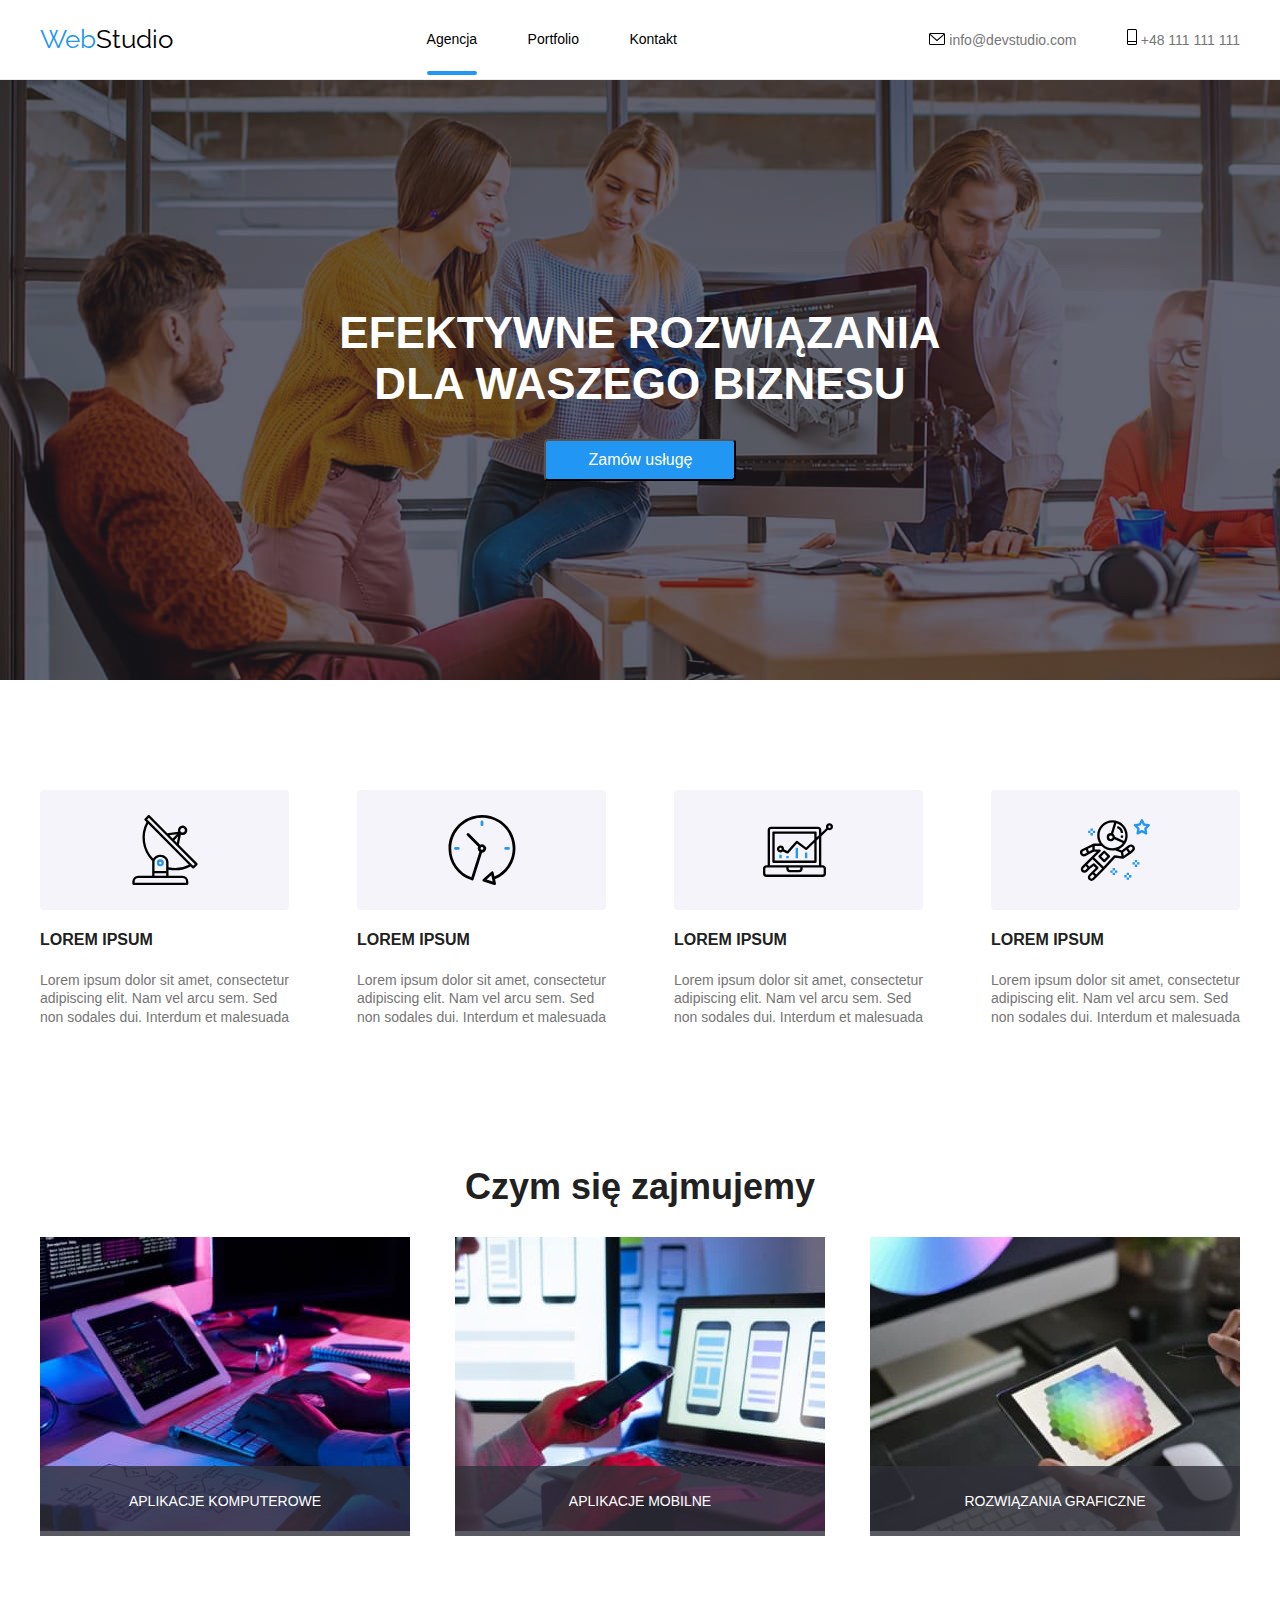
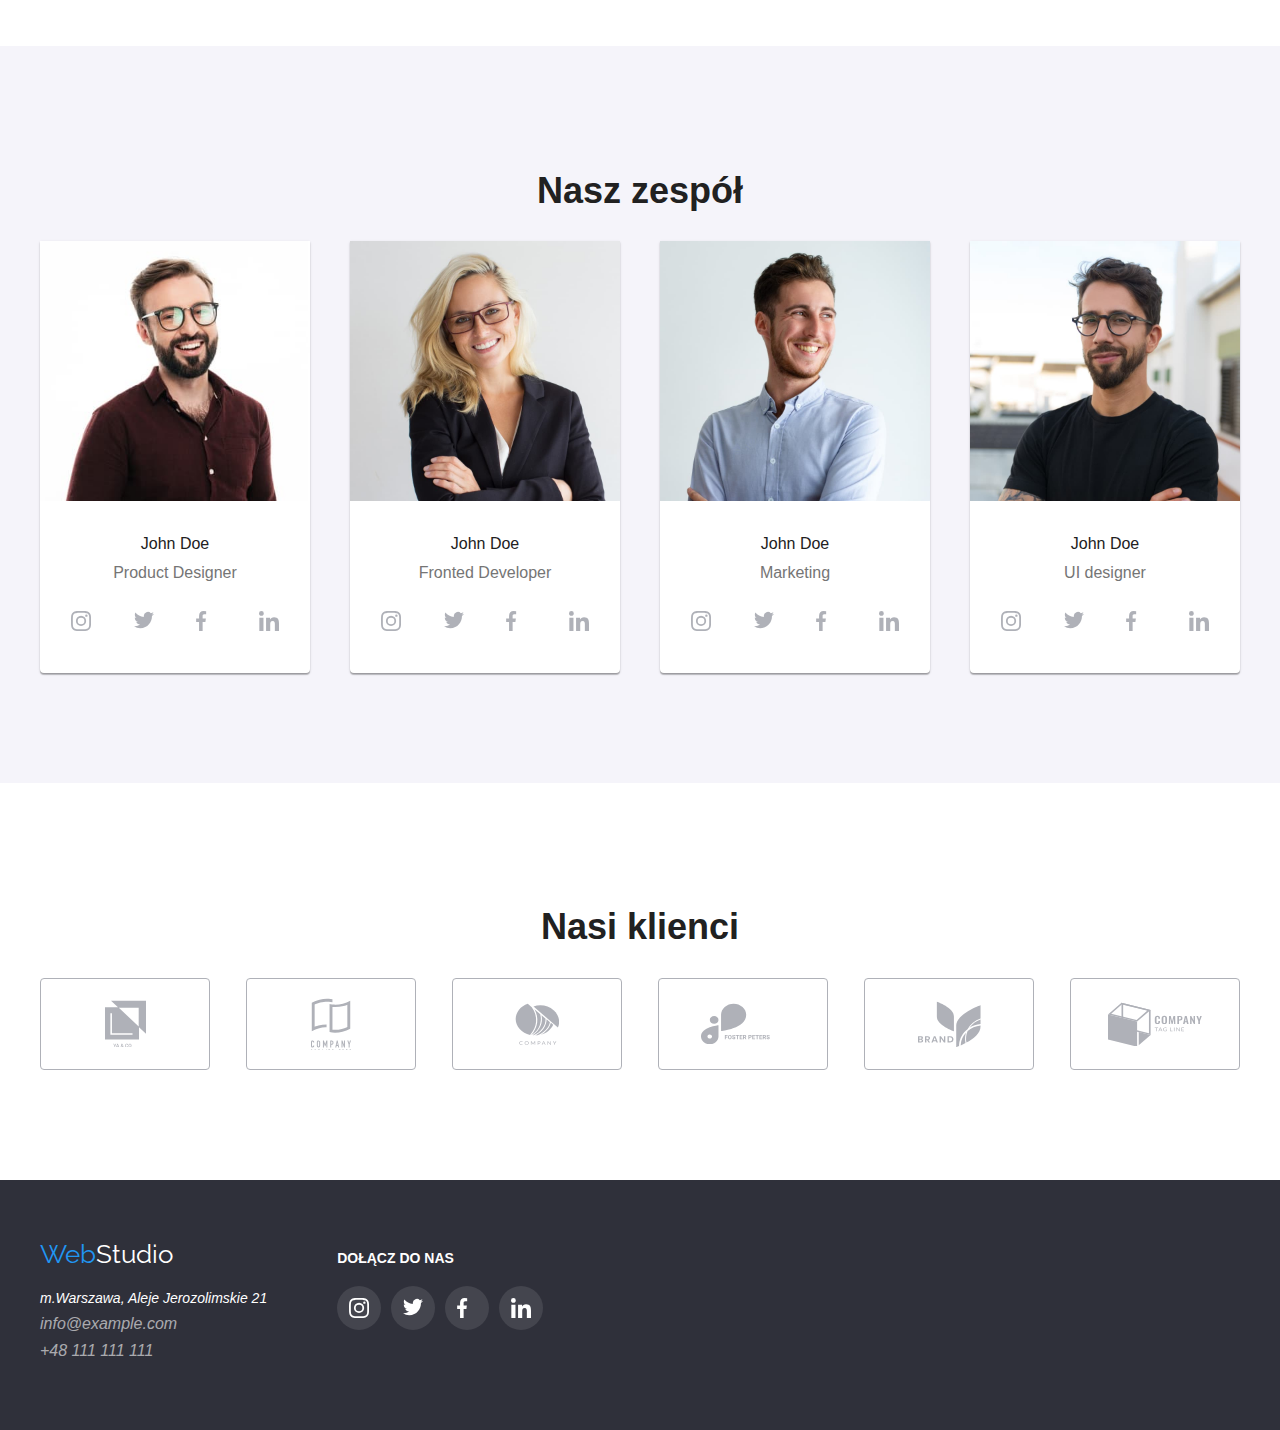
==== index.html @ 27cfef9f "kopiowanie pracy domowej 5" ====
<!doctype html>
<html lang="pl">

<head>
  <meta charset="UTF-8">
  <meta content="IE=edge" http-equiv="X-UA-Compatible">
  <meta name="viewport" content="width=device-width, initial-scale=1.0">
  <link href="https://fonts.googleapis.com/css2?family=Raleway:wght@700&family=Roboto:wght@400;500;700;900&display=swap"
        rel="stylesheet">
  <link href="https://cdnjs.cloudflare.com/ajax/libs/modern-normalize/1.0.0/modern-normalize.min.css"
        rel="stylesheet" />
  <link href="css/styles.css" rel="stylesheet">
  <title>Homework 1</title>
</head>

<body>
<header class="header">
  <div class="container header-container">
    <a class="logo-link" href="index.html"><span class="logo-start">Web</span>Studio</a>
    <nav>
      <ul>
        <li class="header-link"><a class="link here" href="index.html">Agencja</a></li>
        <li class="header-link"><a class="link" href="portfolio.html">Portfolio</a></li>
        <li class="header-link"><a class="link header-link" href="">Kontakt</a></li>
      </ul>
    </nav>
    <div>
      <a class="link header-link address mail" href="mailto:info@devstudio.com">
        <svg height="12" width="16">
          <use href="images/icons.svg#mail"></use>
        </svg>
        info@devstudio.com</a>
      <a class="link header-link address phone" href="tel:+48111111111">
        <svg height="16" width="10">
          <use href="images/icons.svg#telefon"></use>
        </svg>
        +48 111 111 111</a>
    </div>
  </div>
</header>
<main>
  <section class="flexbox-header background-header background">
    <div class="container flexbox-header">
      <h1 class="title">EFEKTYWNE ROZWIĄZANIA <br>
        DLA WASZEGO BIZNESU</h1>
      <button class="order-button" data-modal-open type="button">Zamów usługę</button>
    </div>
  </section>
  <section>
    <div class="container section-padding-top">
      <ul class="flexbox-spaces">
        <li class="inline-block lorem-ipsum-element">
          <div class="lorem-ipsum-image-box">
            <svg class="lorem-ipsum-image">
              <use href="images/icons.svg#antena">
              </use>
            </svg>
          </div>
          <h4>LOREM IPSUM</h4>
          <span class="pre">Lorem ipsum dolor sit amet, consectetur
adipiscing elit. Nam vel arcu sem. Sed
non sodales dui. Interdum et malesuada</span>
        </li>
        <li class="inline-block lorem-ipsum-element">
          <div class="lorem-ipsum-image-box">
            <svg class="lorem-ipsum-image">
              <use
                href="images/icons.svg#zegar">
              </use>
            </svg>
          </div>
          <h4>LOREM IPSUM</h4>
          <span class="pre">Lorem ipsum dolor sit amet, consectetur
adipiscing elit. Nam vel arcu sem. Sed
non sodales dui. Interdum et malesuada</span>
        </li>
        <li class="inline-block lorem-ipsum-element">
          <div class="lorem-ipsum-image-box">
            <svg class="lorem-ipsum-image">
              <use
                href="images/icons.svg#komputer">
              </use>
            </svg>
          </div>
          <h4>LOREM IPSUM</h4>
          <span class="pre">Lorem ipsum dolor sit amet, consectetur
adipiscing elit. Nam vel arcu sem. Sed
non sodales dui. Interdum et malesuada</span>
        </li>
        <li class="inline-block lorem-ipsum-element">
          <div class="lorem-ipsum-image-box">
            <svg class="lorem-ipsum-image">
              <use
                href="images/icons.svg#astronauta">
              </use>
            </svg>
          </div>
          <h4>LOREM IPSUM</h4>
          <span class="pre">Lorem ipsum dolor sit amet, consectetur
adipiscing elit. Nam vel arcu sem. Sed
non sodales dui. Interdum et malesuada</span>
        </li>
      </ul>
    </div>
  </section>

  <section>
    <div class="container section-padding-top section-padding-bottom">
      <h2>Czym się zajmujemy</h2>
      <ul class="flexbox-spaces">
        <li class="job-element">
          <img alt="Laptop na fioletowym tle" height="294" src="images/laptop.jpg"
               width="370" />
          <span class="job-text">APLIKACJE KOMPUTEROWE</span>
        </li>
        <li class="job-element">
          <img alt="Telefon z tabletem" height="294" src="images/telefon.jpg"
               width="370" />
          <span class="job-text">APLIKACJE MOBILNE</span>
        </li>
        <li class="job-element">
          <img alt="Barwy z tabletem" height="294" src="images/tablet.jpg" width="370" />
          <span class="job-text">ROZWIĄZANIA GRAFICZNE</span>
        </li>
      </ul>
    </div>
  </section>

  <section class="our-team-container">
    <div class="container section-padding-bottom section-padding-top">
      <h2>Nasz zespół</h2>
      <ul class="flexbox-spaces">
        <li class="our-team-element">
          <img class="our-team-image" alt="Product Designer" height="260" src="images/John Doe.jpg"
               width="270" />
          <div class="picture-title">John Doe</div>
          <div class="picture-work">Product Designer</div>
          <div class="social-container">
            <div class="social-icon">
              <svg class="social">
                <use href="images/icons.svg#instagram">
                </use>
              </svg>
            </div>
            <div class="social-icon">
              <svg class="social">
                <use href="images/icons.svg#twitter">
                </use>
              </svg>
            </div>
            <div class="social-icon">
              <svg class="social">
                <use href="images/icons.svg#facebook">
                </use>
              </svg>
            </div>
            <div class="social-icon">
              <svg class="social">
                <use href="images/icons.svg#linkedin">
                </use>
              </svg>
            </div>
          </div>
        </li>
        <li class="our-team-element">
          <img class="our-team-image" alt="Frontend Developer" height="260" src="images/frontend.jpg"
               width="270" />
          <div class="picture-title">John Doe</div>
          <div class="picture-work">Fronted Developer</div>
          <div class="social-container">
            <div class="social-icon">
              <svg class="social">
                <use href="images/icons.svg#instagram">
                </use>
              </svg>
            </div>
            <div class="social-icon">
              <svg class="social">
                <use href="images/icons.svg#twitter">
                </use>
              </svg>
            </div>
            <div class="social-icon">
              <svg class="social">
                <use href="images/icons.svg#facebook">
                </use>
              </svg>
            </div>
            <div class="social-icon">
              <svg class="social">
                <use href="images/icons.svg#linkedin">
                </use>
              </svg>
            </div>
          </div>
        </li>
        <li class="our-team-element">
          <img class="our-team-image" alt="Marketing" height="260" src="images/marketing.jpg" width="270" />
          <div class="picture-title">John Doe</div>
          <div class="picture-work">Marketing</div>
          <div class="social-container">
            <div class="social-icon">
              <svg class="social">
                <use href="images/icons.svg#instagram">
                </use>
              </svg>
            </div>
            <div class="social-icon">
              <svg class="social">
                <use href="images/icons.svg#twitter">
                </use>
              </svg>
            </div>
            <div class="social-icon">
              <svg class="social">
                <use href="images/icons.svg#facebook">
                </use>
              </svg>
            </div>
            <div class="social-icon">
              <svg class="social">
                <use href="images/icons.svg#linkedin">
                </use>
              </svg>
            </div>
          </div>
        </li>
        <li class="our-team-element">
          <img class="our-team-image" alt="Ul Designer" height="260" src="images/designer.jpg" width="270" />
          <div class="picture-title">John Doe</div>
          <div class="picture-work">UI designer</div>
          <div class="social-container">
            <div class="social-icon">
              <svg class="social">
                <use href="images/icons.svg#instagram">
                </use>
              </svg>
            </div>
            <div class="social-icon">
              <svg class="social">
                <use href="images/icons.svg#twitter">
                </use>
              </svg>
            </div>
            <div class="social-icon">
              <svg class="social">
                <use href="images/icons.svg#facebook">
                </use>
              </svg>
            </div>
            <div class="social-icon">
              <svg class="social">
                <use href="images/icons.svg#linkedin">
                </use>
              </svg>
            </div>
          </div>

        </li>
      </ul>
    </div>
  </section>
  <section>
    <div class="container section-padding-top section-padding-bottom">
      <h2>Nasi klienci</h2>
      <ul class="clients-container">
        <li class="client-image-box">
          <svg class="client-image" style="width:41px; height: 47px">
            <use href="images/icons.svg#logo1">
            </use>
          </svg>
        </li>
        <li class="client-image-box">
          <svg class="client-image" style="width:40px; height: 52px">
            <use href="images/icons.svg#logo2">
            </use>
          </svg>
        </li>
        <li class="client-image-box">
          <svg class="client-image" style="width:44px; height: 42px">
            <use href="images/icons.svg#logo3">
            </use>
          </svg>
        </li>
        <li class="client-image-box">
          <svg class="client-image" style="width:85px; height: 41px">
            <use href="images/icons.svg#logo4">
            </use>
          </svg>
        </li>
        <li class="client-image-box">
          <svg class="client-image" style="width:63px; height: 46px">
            <use href="images/icons.svg#logo5">
            </use>
          </svg>
        </li>
        <li class="client-image-box">
          <svg class="client-image" style="width:94px; height: 44px">
            <use href="images/icons.svg#logo6">
            </use>
          </svg>
        </li>
      </ul>
    </div>
  </section>
</main>
<footer class="background">
  <div class="footer container">
    <div class="footer-info">
      <a class="logo-link footer-logo" href="/"><span class="logo-start">Web</span>Studio</a>
      <address class="footer-address">m.Warszawa, Aleje Jerozolimskie 21</address>

      <address class="footer-address-contact">
        <a class="link" href="mailto:info@example.com">info@example.com</a>
      </address>
      <address class="footer-address-contact">
        <a class="link" href="tel:+48 111 111 111">+48 111 111 111</a>
      </address>
    </div>
    <div class="footer-social">
      <span class="footer-social-title">DOŁĄCZ DO NAS</span>
      <div class="social-container">
        <div class="social-icon">
          <svg class="social">
            <use href="images/icons.svg#instagram">
            </use>
          </svg>
        </div>
        <div class="social-icon">
          <svg class="social">
            <use href="images/icons.svg#twitter">
            </use>
          </svg>
        </div>
        <div class="social-icon">
          <svg class="social">
            <use href="images/icons.svg#facebook">
            </use>
          </svg>
        </div>
        <div class="social-icon">
          <svg class="social">
            <use href="images/icons.svg#linkedin">
            </use>
          </svg>
        </div>
      </div>
    </div>
  </div>
</footer>
<div class="backdrop is-hidden" data-modal>
  <div class="modal">
    <button class="close-btn" data-modal-close type="button">X</button>
  </div>
</div>
<script src="./js/modal.js"></script>
</body>
</html>
---- css/styles.css ----
:root {
    --address: #757575;
    --background-color: #2F303A;
    --background-text-color: white;
    --button-active-color: #2196F3;
    --button-active-text-color: white;
    --button-color: #F5F4FA;
    --button-text-color: black;
    --container-width: 1200px;
    --footer-address-contact: #FFFFFF99;
    --footer-address-size: 14px;
    --footer-address: #FFFFFF;
    --footer-logo: white;
    --h2-font-size: 36px;
    --header-container-border-color: #ECECEC;
    --header-height: 600px;
    --header-link-font-size: 14px;
    --header-link-font-weight: 500;
    --header-link-line-height: 1.17;
    --link-active-color: #2196F3;
    --link-color: black;
    --logo-start-color: #2196F3;
    --our-team-container-color: #F5F4FA;
    --our-team-element-background: white;
    --picture-title-font-size: 16px;
    --picture-title-font-weight: 500;
    --picture-title-line-height: 1.17;
    --picture-work-font-size: 16px;
    --picture-work-font-weight: 400;
    --picture-work-line-height: 1.17;
    --portfolio-navigation-font-size: 16px;
    --portfolio-navigation-font-weight: 500;
    --portfolio-navigation-line-height: 1.25;
    --portfolio-picture-border-color: #EEEEEE;
    --portfolio-picture-title-font-size: 18px;
    --portfolio-picture-title-font-weight: 700;
    --portfolio-picture-title-line-height: 2;
    --text-color: #212121;
    --logo-link-font-size: 26px;
    --lorem-ipsum-article-color: #757575;
    --lorem-ipsum-article-font-size: 14px;
    --button-border-radius: 4px;
}

body {
    font-family: "RobotoRegular 400", "RobotoMedium 500", "RobotoBold 700", "RobotoBlack 900", sans-serif;
    color: var(--text-color);
}

ul {
    list-style: none;
    padding-inline-start: 0;
}

h2 {
    text-align: center;
    font-size: var(--h2-font-size);
}

.container {
    width: var(--container-width);
    margin: 0 auto;
}

.section-padding-top {
    padding-top: 94px;
}

.section-padding-bottom {
    padding-bottom: 94px;
}

.header {
    border-bottom: 1px solid var(--header-container-border-color);
    height: 80px;
}

.header-container {
    display: flex;
    justify-content: space-between;
    align-items: center;
    height: 100%
}

.flexbox-header {
    display: flex;
    justify-content: center;
    flex-direction: column;
    align-items: center;

}

.portfolio-picture {
    border: 1px solid var(--portfolio-picture-border-color);
    margin-bottom: 30px;
    transition-duration: 250ms;
    transition-timing-function: cubic-bezier(0.4, 0, 0.2, 1);
    transition-property: border-color;
    position: relative;

}

.portfolio-picture:hover, .portfolio-picture:focus {
    box-shadow: 0 1px 1px rgba(0, 0, 0, 0.12), 0 4px 4px rgba(0, 0, 0, 0.06), 1px 4px 6px rgba(0, 0, 0, 0.16);
    cursor: pointer;
    transition-duration: 250ms;
    transition-timing-function: cubic-bezier(0.4, 0, 0.2, 1);
    transition-property: border-color;
}

.portfolio-picture-text {
    padding: 20px 24px;
}

.flexbox-center {
    display: flex;
    justify-content: center;
}

.lorem-ipsum-image-box {
    display: flex;
    justify-content: center;
    align-items: center;
    height: 120px;
    background-color: #F5F4FA;
    border-radius: 4px;
}

.flexbox-spaces {
    display: flex;
    justify-content: space-between;
}

.portfolio-flexbox {
    display: flex;
    flex-wrap: wrap;
    justify-content: space-between;
}

.inline-block {
    display: inline-block;
}

.pre {
    white-space: pre;
}

.title {
    text-align: center;
    font-size: 44px;
}

.our-team-container {
    background-color: var(--our-team-container-color);
}

.our-team-image {
    margin-bottom: 30px;

}

.our-team-element {
    background-color: var(--our-team-element-background);
    text-align: center;
    box-shadow: 0 1px 3px rgba(0, 0, 0, 0.12), 0 1px 1px rgba(0, 0, 0, 0.14), 0 2px 1px rgba(0, 0, 0, 0.2);
    border-radius: 0 0 4px 4px;
}

.logo-link {
    font-family: "Raleway", sans-serif;
    text-decoration: none;
    color: black;
    font-size: var(--logo-link-font-size);
    margin-right: 93px;
}

.logo-start {
    color: var(--logo-start-color);
}

.button {
    background-color: var(--button-color);
    color: var(--button-text-color);
    cursor: pointer;
    font-size: 16px;
    transition-duration: 250ms;
    transition-timing-function: cubic-bezier(0.4, 0, 0.2, 1);
    transition-property: color, background-color;
}

.order-button {
    background-color: var(--button-active-color);
    color: var(--button-active-text-color);
    cursor: pointer;
    font-size: 16px;
    padding: 10px 41px 10px 42px;
    border-radius: var(--button-border-radius);
}

.button:hover, .button:focus {
    background-color: var(--button-active-color);
    color: var(--button-active-text-color);
    transition-duration: 250ms;
    transition-timing-function: cubic-bezier(0.4, 0, 0.2, 1);
    transition-property: color, background-color;
}

.link {
    color: var(--link-color);
    text-decoration: none;
    transition-duration: 250ms;
    transition-timing-function: cubic-bezier(0.4, 0, 0.2, 1);
    transition-property: color, fill;
}

.link:hover, .link:focus {
    color: var(--link-active-color);
    fill: var(--link-active-color);
    transition-duration: 250ms;
    transition-timing-function: cubic-bezier(0.4, 0, 0.2, 1);
    transition-property: color, fill;
}

.header-link {
    font-size: var(--header-link-font-size);
    font-weight: var(--header-link-font-weight);
    line-height: var(--header-link-line-height);
    display: inline;
    margin-right: 46px;
    position: relative;
}

.header-link.phone {
    margin-right: 0;
}

.portfolio-picture-title {
    font-size: var(--portfolio-picture-title-font-size);
    font-weight: var(--portfolio-picture-title-font-weight);
    line-height: var(--portfolio-picture-title-line-height);
}

.portfolio-navigation {
    font-size: var(--portfolio-navigation-font-size);
    font-weight: var(--portfolio-navigation-font-weight);
    line-height: var(--portfolio-navigation-line-height);
    border: 0 solid transparent;
    padding: 6px 22px;
    margin: 0 3px;
    border-radius: var(--button-border-radius);
    transition-duration: 250ms;
    transition-timing-function: cubic-bezier(0.4, 0, 0.2, 1);
    transition-property: box-shadow;
}

.portfolio-navigation:hover, .portfolio-navigation:focus {
    box-shadow: 0 3px 1px rgba(0, 0, 0, 0.1), 0 1px 2px rgba(0, 0, 0, 0.08), 0 2px 2px rgba(0, 0, 0, 0.12);
    transition-duration: 250ms;
    transition-timing-function: cubic-bezier(0.4, 0, 0.2, 1);
    transition-property: box-shadow;

}

.picture-title {
    font-size: var(--picture-title-font-size);
    font-weight: var(--picture-title-font-weight);
    line-height: var(--picture-title-line-height);
    margin-bottom: 10px;
}

.picture-work {
    font-size: var(--picture-work-font-size);
    font-weight: var(--picture-work-font-weight);
    line-height: var(--picture-work-line-height);
    margin-bottom: 16px;
    color: #757575;
}

.background {
    background-color: var(--background-color);
    color: var(--background-text-color);
}

.address {
    color: var(--address);
}

.footer-logo {
    color: var(--footer-logo);
}

.footer-address {
    font-size: var(--footer-address-size);
    color: var(--footer-address);
}

.footer-address-contact > a.link {
    color: var(--footer-address-contact);
}

.portfolio-navigation-container {
    margin-bottom: 56px;
}

.footer {
    padding-top: 60px;
    padding-bottom: 60px;
    display: flex;
    align-items: baseline;
}

.footer-info > *:nth-child(1) {
    margin-bottom: 20px;
}

.footer-info > * {
    margin-bottom: 9px;
    display: block;
}

.lorem-ipsum-element > .pre {
    color: var(--lorem-ipsum-article-color);
    font-size: var(--lorem-ipsum-article-font-size);
}

.auto-margin {
    margin: 0 auto;
    padding: 0;
}

.lorem-ipsum-image {
    width: 70px;
    height: 70px;
}

.social {
    width: 20px;
    height: 20px;
    fill: #AFB1B8;
    transition-duration: 250ms;
    transition-timing-function: cubic-bezier(0.4, 0, 0.2, 1);
    transition-property: fill;
}

.footer-social .social {
    fill: white;
}

.social-icon:hover > .social, .social-icon:focus > .social {
    fill: white;
    transition-duration: 250ms;
    transition-timing-function: cubic-bezier(0.4, 0, 0.2, 1);
    transition-property: fill;
}

.social-icon {
    display: inline-flex;
    align-items: center;
    justify-content: center;
    width: 44px;
    height: 44px;
    border-radius: 50%;
    transition-duration: 250ms;
    transition-timing-function: cubic-bezier(0.4, 0, 0.2, 1);
    transition-property: background-color;
}

.social-icon:hover, .social-icon:focus {
    background-color: #2196F3;
    cursor: pointer;
    transition-duration: 250ms;
    transition-timing-function: cubic-bezier(0.4, 0, 0.2, 1);
    transition-property: background-color;
}

.social-container {
    display: flex;
    justify-content: space-evenly;
    margin-bottom: 30px;
}

.client-image-box {
    border: 1px solid #AFB1B8;
    border-radius: 4px;
    width: 170px;
    height: 92px;
    display: inline-flex;
    align-items: center;
    justify-content: center;
    fill: #AFB1B8;
    transition-duration: 250ms;
    transition-timing-function: cubic-bezier(0.4, 0, 0.2, 1);
    transition-property: border-color, fill;
}

.client-image-box:hover, .client-image-box:focus {
    border-color: #2196F3;
    fill: #2196F3;
    cursor: pointer;
    transition-duration: 250ms;
    transition-timing-function: cubic-bezier(0.4, 0, 0.2, 1);
    transition-property: border-color, fill;
}

.clients-container {
    display: flex;
    align-items: center;
    justify-content: space-between;
}

.footer-social {
    display: inline-block;
}

.footer-info {
    display: inline-block;
    margin-right: 70px;
}

.footer-social-title {
    display: inline-block;
    font-size: 14px;
    font-weight: 700;
    margin-bottom: 20px;
}

.footer .social-icon {
    background-color: rgb(255, 255, 255, 10%);
    transition-duration: 250ms;
    transition-timing-function: cubic-bezier(0.4, 0, 0.2, 1);
    transition-property: background-color;
}

.footer .social-icon:hover, .social-icon:focus {
    background-color: #2196F3;
    transition-duration: 250ms;
    transition-timing-function: cubic-bezier(0.4, 0, 0.2, 1);
    transition-property: background-color;
}

.footer .social-container {
    width: 206px;
    display: flex;
    justify-content: space-between;
}

.background-header {
    height: var(--header-height);
    max-width: 1600px;
    background-image: url("./../images/Img Overlay.png"), url("./../images/tełko.jpg");
    margin: 0 auto;
}

.job-text {
    color: #FFFFFF;
    font-size: 14px;
    background-color: rgba(47, 48, 58, 0.8);
    width: 100%;
    position: absolute;
    bottom: 0;
    z-index: 100;
    left: 0;
    text-align: center;
    padding: 27px 0;
}

.job-element {
    position: relative;
}

.here:after {
    content: "";
    background-color: #2196F3;
    border-radius: 2px;
    width: 100%;
    height: 4px;
    position: absolute;
    left: 0;
    bottom: -28px;
}

.roll-up {
    position: relative;
    overflow: hidden;
}

.pop-it {
    background-color: rgba(33, 150, 243, 0.9);
    width: 370px;
    height: 294px;
    color: rgba(255, 255, 255, 1);
    position: absolute;
    bottom: 0;
    z-index: 100;
    left: 0;
    text-align: center;
    padding-top: 49px;
    padding-left: 24px;
    padding-right: 24px;
    transition-duration: 250ms;
    font-size: 18px;
    transition-timing-function: cubic-bezier(0.4, 0, 0.2, 1);
    transition-property: transform;
    transform: translateY(100%);
}

.portfolio-picture:hover .pop-it {
    transition-duration: 250ms;
    transition-timing-function: cubic-bezier(0.4, 0, 0.2, 1);
    transition-property: transform;
    transform: translateY(0);
}

.backdrop {
    position: fixed;
    left: 0;
    top: 0;
    width: 100%;
    height: 100%;
    background-color: rgba(0, 0, 0, 0.1);
    transition-duration: 250ms;
    transition-timing-function: cubic-bezier(0.4, 0, 0.2, 1);
    transition-property: visibility, opacity;
}

.modal {
    position: absolute;
    top: 50%;
    left: 50%;
    transform: translate(-50%, -50%);
    width: 528px;
    min-height: 581px;
    background-color: white;
}

.close-btn {
    position: absolute;
    top: 8px;
    right: 8px;
    width: 30px;
    height: 30px;
    background-color: #ffffff;
    border: 1px solid rgba(0, 0, 0, 0.1);
    border-radius: 50%;
    cursor: pointer;
}

.is-hidden {
    opacity: 0;
    visibility: hidden;
    pointer-events: none;
    transition-duration: 250ms;
    transition-timing-function: cubic-bezier(0.4, 0, 0.2, 1);
    transition-property: visibility, opacity;
}
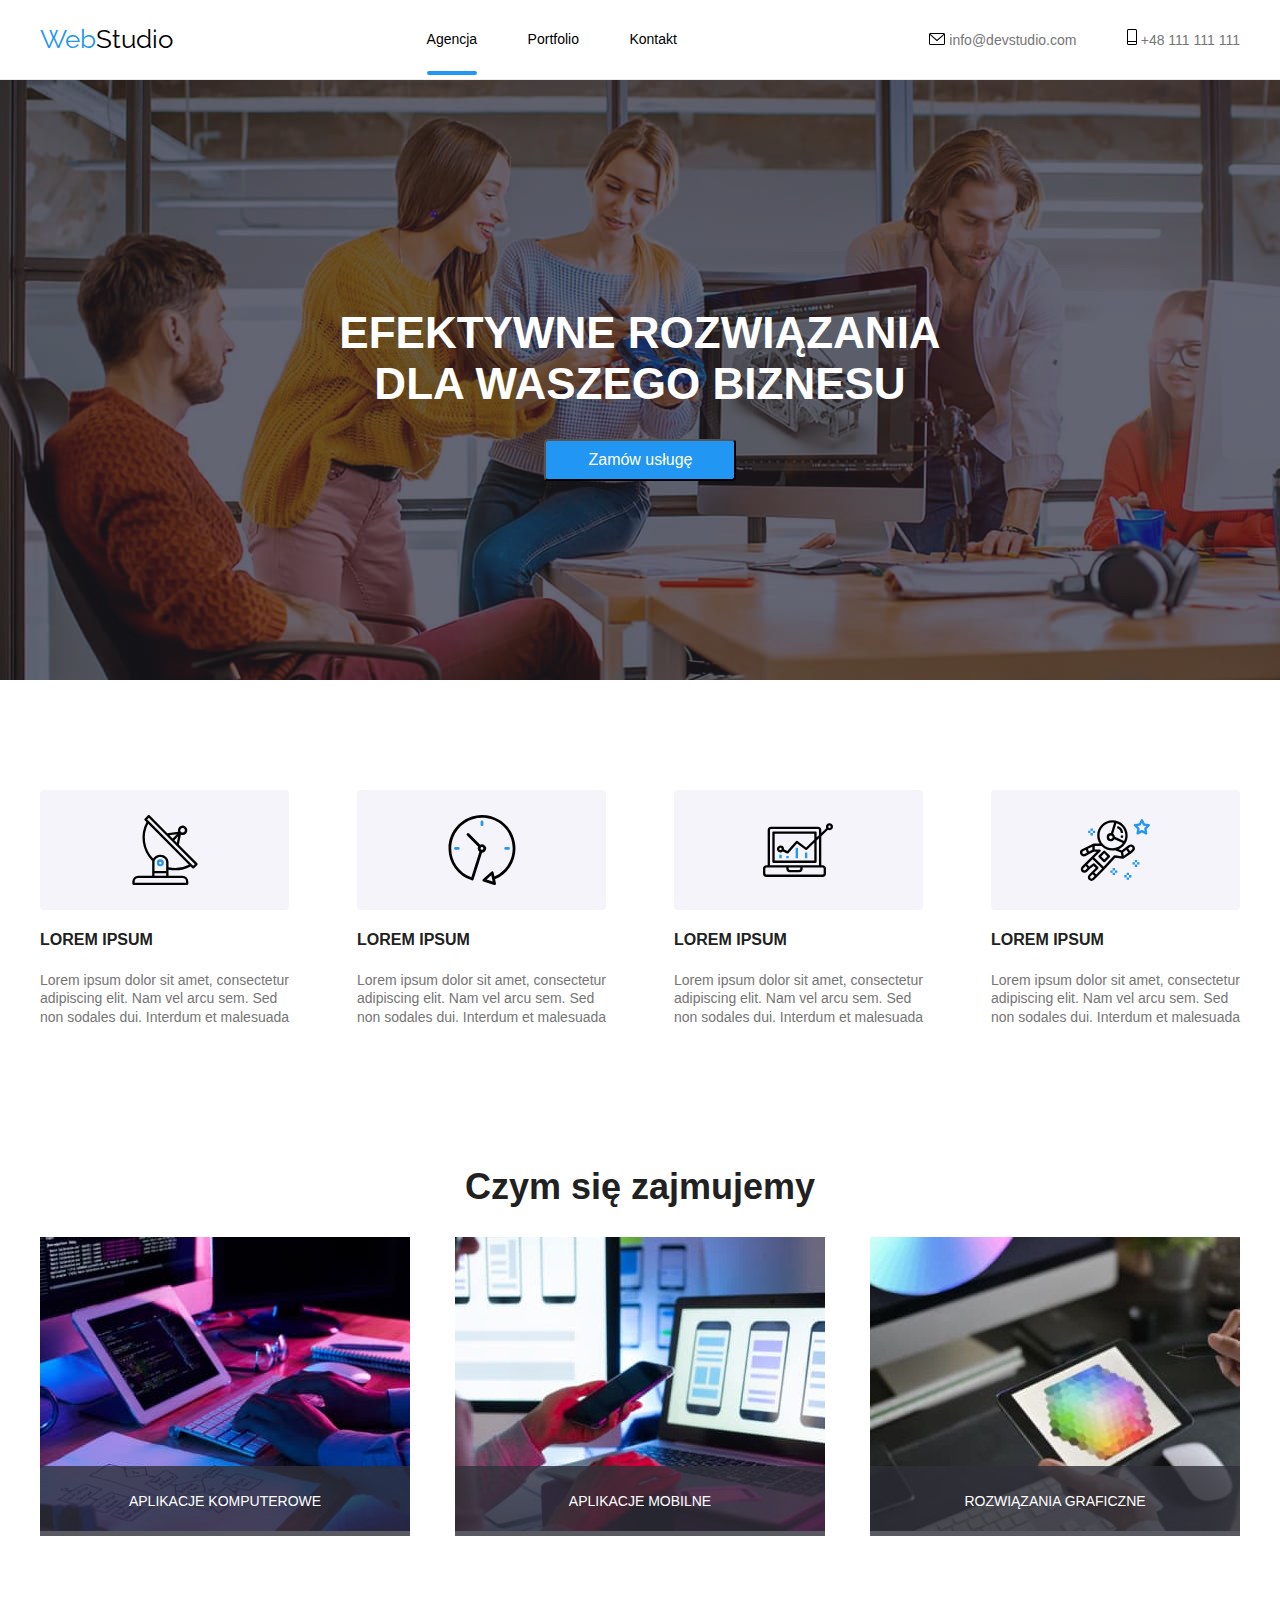
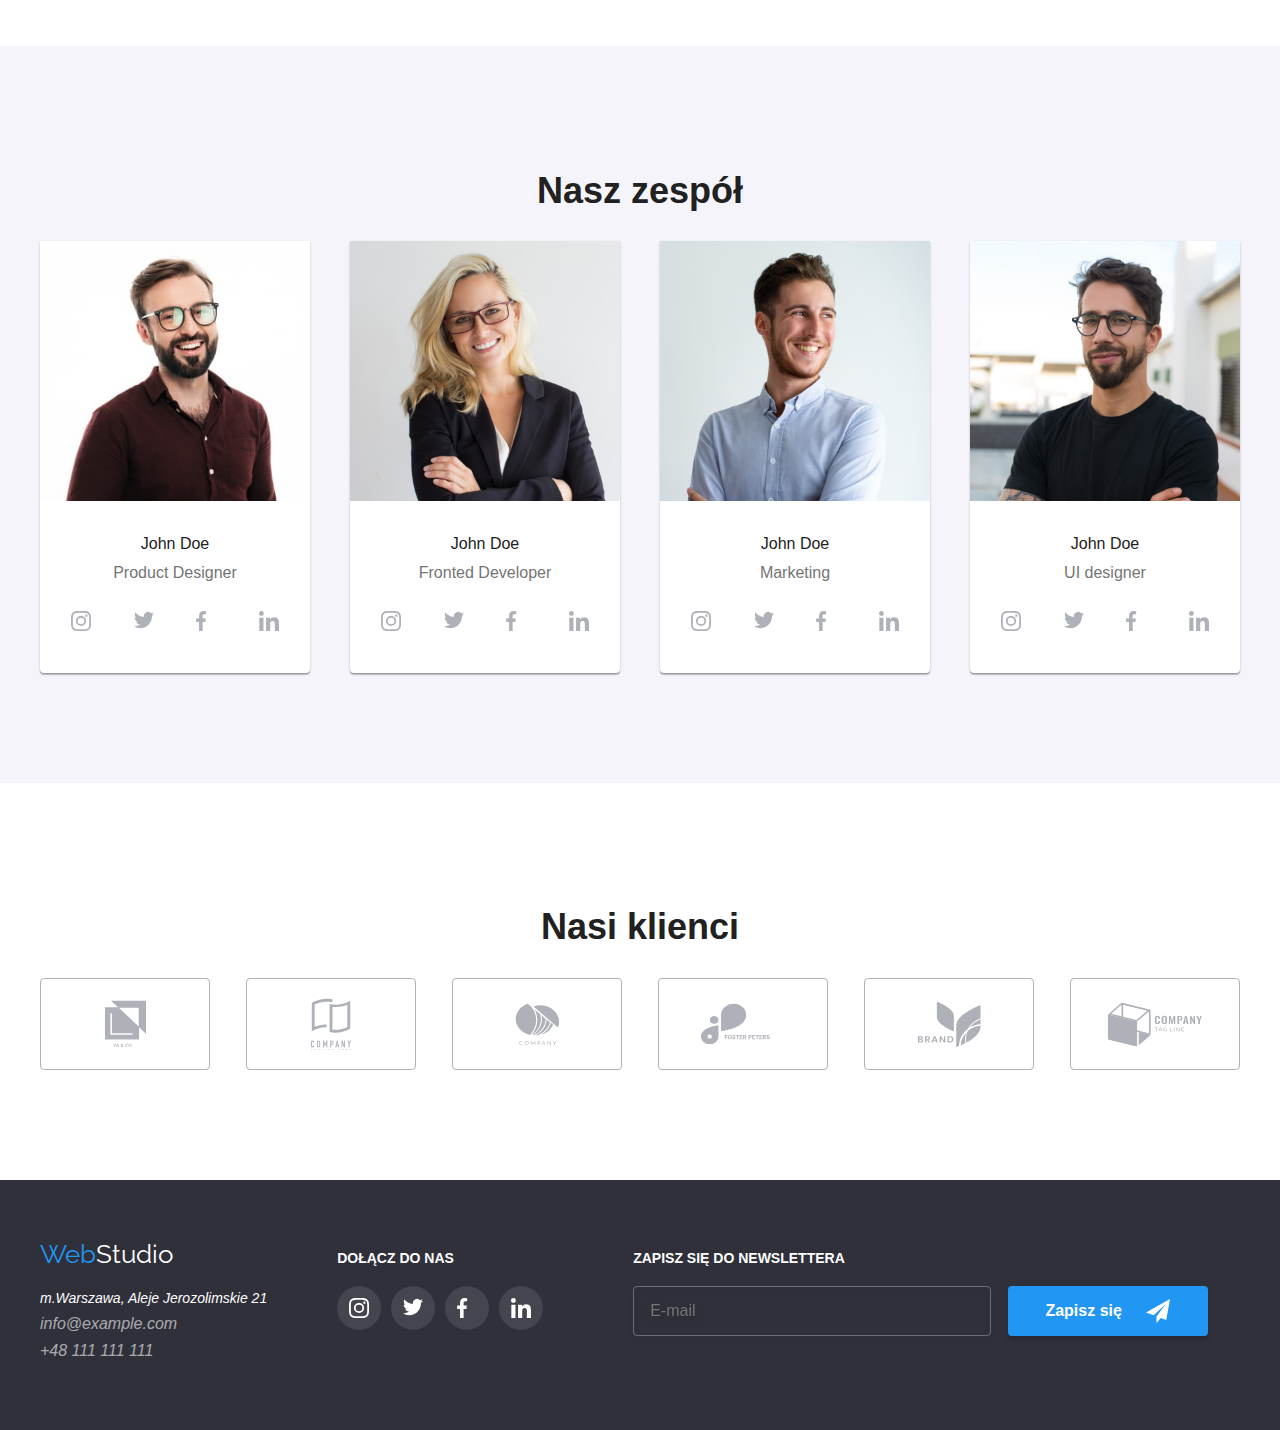
==== commit 931070ec: "praca domowa 5" ====
--- a/index.html
+++ b/index.html
@@ -46,6 +46,7 @@
       <button class="order-button" data-modal-open type="button">Zamów usługę</button>
     </div>
   </section>
+
   <section>
     <div class="container section-padding-top">
       <ul class="flexbox-spaces">
@@ -260,6 +261,7 @@
       </ul>
     </div>
   </section>
+
   <section>
     <div class="container section-padding-top section-padding-bottom">
       <h2>Nasi klienci</h2>
@@ -304,12 +306,12 @@
     </div>
   </section>
 </main>
+
 <footer class="background">
   <div class="footer container">
     <div class="footer-info">
       <a class="logo-link footer-logo" href="/"><span class="logo-start">Web</span>Studio</a>
       <address class="footer-address">m.Warszawa, Aleje Jerozolimskie 21</address>
-
       <address class="footer-address-contact">
         <a class="link" href="mailto:info@example.com">info@example.com</a>
       </address>
@@ -346,13 +348,65 @@
         </div>
       </div>
     </div>
+    <div class="footer-newsletter">
+      <form>
+        <label>
+          <span class="footer-social-title footer-newsletter-label">ZAPISZ SIĘ DO NEWSLETTERA</span>
+          <input class="email-newsletter" type="text" name="email" placeholder="E-mail" />
+        </label>
+        <button class="footer-button" type="submit">Zapisz się
+          <svg class="footer-image">
+            <use href="images/icons.svg#samolociszek">
+            </use>
+          </svg>
+        </button>
+      </form>
+    </div>
   </div>
 </footer>
+
 <div class="backdrop is-hidden" data-modal>
   <div class="modal">
     <button class="close-btn" data-modal-close type="button">X</button>
+    <div>
+      <h3 class="form-header">Zostaw swoje dane w formularzu poniżej</h3>
+    </div>
+    <form class="contact-form" name="contact" autocomplete="on">
+      <div>
+        <label for="form-name">
+          <span class="form-data">Imię</span>
+        </label>
+        <input id="form-name" class="contact-window" type="text" name="name" />
+        <svg class="form-image">
+          <use href="images/icons.svg#ludzik">
+          </use>
+        </svg>
+      </div>
+      <label>
+        <span class="form-data">Telefon</span>
+        <input class="contact-window" type="tel" name="phone" />
+        <svg class="form-image">
+          <use href="images/icons.svg#telefonik">
+          </use>
+        </svg>
+      </label>
+      <label>
+        <span class="form-data">Email</span>
+        <input class="contact-window" type="email" name="email" />
+        <svg class="form-image">
+          <use href="images/icons.svg#kopertuszka">
+          </use>
+        </svg>
+      </label>
+      <label>
+        <span class="form-data">Komentarz</span>
+        <textarea class="contact-window" name="comment" placeholder="Wprowadź tekst"></textarea>
+      </label>
+      <button type="submit">Wyślij</button>
+    </form>
   </div>
 </div>
 <script src="./js/modal.js"></script>
+
 </body>
 </html>
--- a/css/styles.css
+++ b/css/styles.css
@@ -521,6 +521,7 @@
     transition-duration: 250ms;
     transition-timing-function: cubic-bezier(0.4, 0, 0.2, 1);
     transition-property: visibility, opacity;
+    z-index: 1000;
 }
 
 .modal {
@@ -531,6 +532,7 @@
     width: 528px;
     min-height: 581px;
     background-color: white;
+
 }
 
 .close-btn {
@@ -552,4 +554,84 @@
     transition-duration: 250ms;
     transition-timing-function: cubic-bezier(0.4, 0, 0.2, 1);
     transition-property: visibility, opacity;
+}
+
+.form-header {
+    size: 20px;
+    display: block;
+    text-align: center;
+    margin-bottom: 12px;
+}
+
+.form-data {
+    color: #757575;
+    font-size: 12px;
+    display: block;
+}
+
+.form-image {
+    width: 12px;
+    height: 12px;
+    fill: #212121;
+}
+
+.footer-newsletter-label {
+    display: block;
+}
+
+.email-newsletter {
+    background-color: transparent;
+    width: 358px;
+    height: 50px;
+    border: 1px solid rgba(255, 255, 255, 0.3);
+    filter: drop-shadow(0px 4px 4px rgba(0, 0, 0, 0.15));
+    border-radius: 4px;
+    padding-left: 16px;
+
+}
+
+.footer-button {
+    width: 200px;
+    height: 50px;
+    background: #2196F3;
+    box-shadow: 0 4px 4px rgba(0, 0, 0, 0.15);
+    border-radius: 4px;
+    color: white;
+    font-weight: 700;
+    border-color: transparent;
+    display: inline-flex;
+    align-items: center;
+    justify-content: center;
+    margin-left: 12px;
+
+
+}
+
+.footer-image {
+    width: 24px;
+    height: 24px;
+    background-color: transparent;
+    fill: white;
+    margin-left: 24px;
+
+}
+
+.footer-newsletter {
+    margin-left: 90px;
+}
+
+.contact-form {
+    padding-left: 40px;
+    padding-right: 40px;
+}
+
+.contact-window {
+    width: 100%;
+    border: 1px solid rgba(33, 33, 33, 0.2);
+    border-radius: 4px;
+    margin-bottom: 10px;
+}
+
+.form-box {
+    position: relative;
 }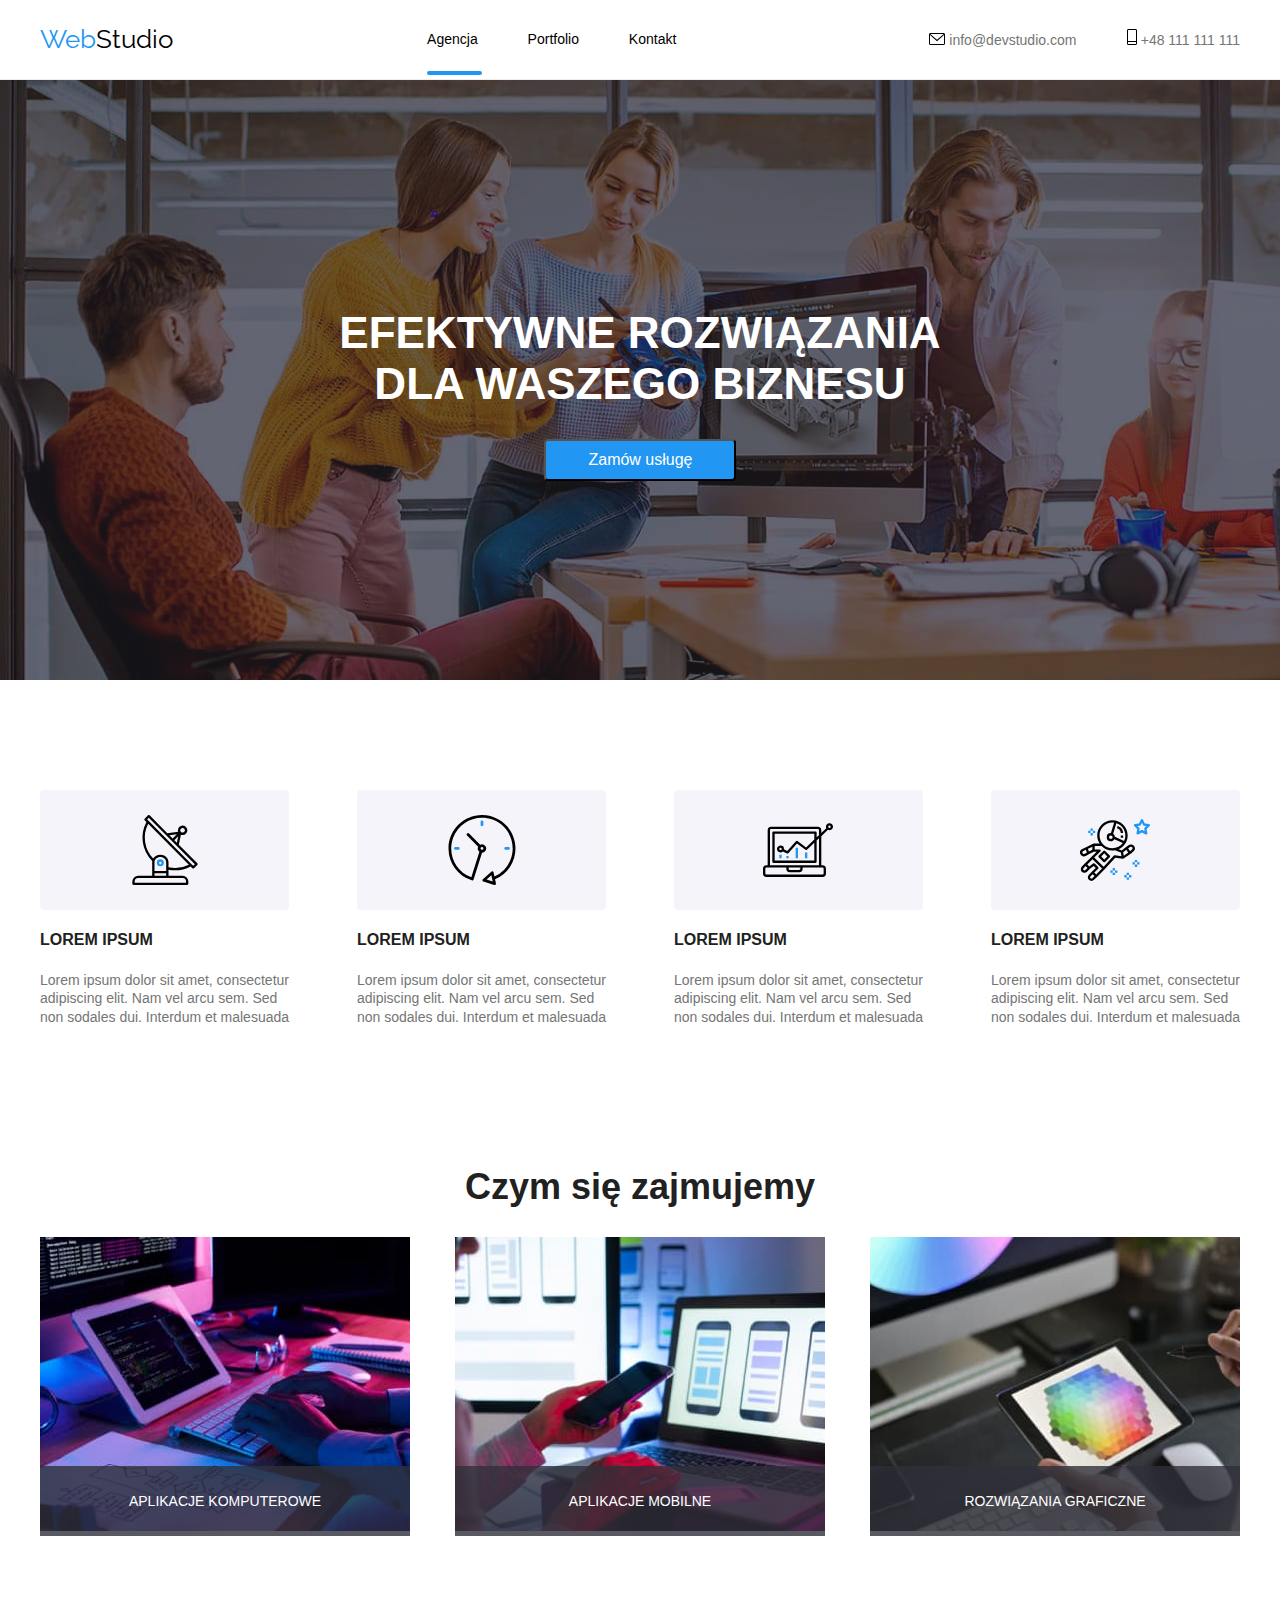
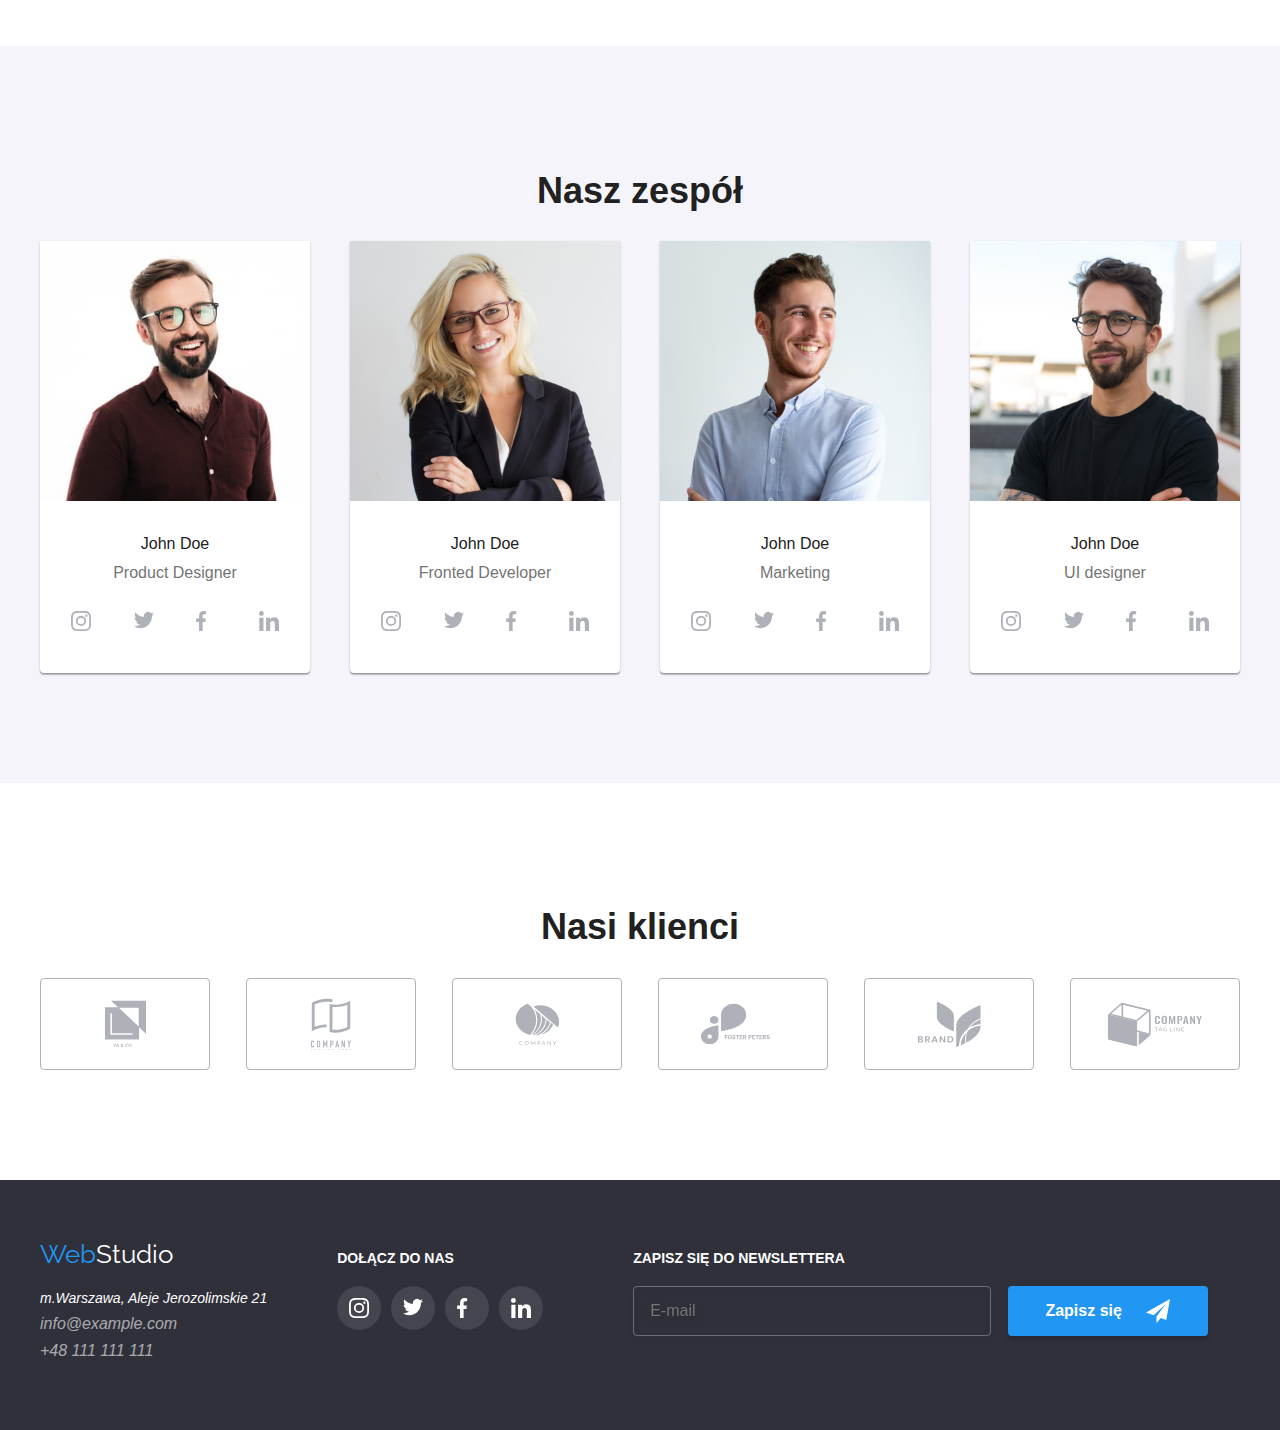
==== commit 67dc2a24: "praca domowa 5" ====
--- a/index.html
+++ b/index.html
@@ -19,9 +19,15 @@
     <a class="logo-link" href="index.html"><span class="logo-start">Web</span>Studio</a>
     <nav>
       <ul>
-        <li class="header-link"><a class="link here" href="index.html">Agencja</a></li>
-        <li class="header-link"><a class="link" href="portfolio.html">Portfolio</a></li>
-        <li class="header-link"><a class="link header-link" href="">Kontakt</a></li>
+        <li class="header-link">
+          <a class="link here" href="index.html">Agencja</a>
+        </li>
+        <li class="header-link">
+          <a class="link" href="portfolio.html">Portfolio</a>
+        </li>
+        <li class="header-link">
+          <a class="link header-link" href="">Kontakt</a>
+        </li>
       </ul>
     </nav>
     <div>
@@ -41,8 +47,10 @@
 <main>
   <section class="flexbox-header background-header background">
     <div class="container flexbox-header">
-      <h1 class="title">EFEKTYWNE ROZWIĄZANIA <br>
-        DLA WASZEGO BIZNESU</h1>
+      <h1 class="title">EFEKTYWNE ROZWIĄZANIA
+        <br>
+        DLA WASZEGO BIZNESU
+      </h1>
       <button class="order-button" data-modal-open type="button">Zamów usługę</button>
     </div>
   </section>
@@ -372,37 +380,52 @@
       <h3 class="form-header">Zostaw swoje dane w formularzu poniżej</h3>
     </div>
     <form class="contact-form" name="contact" autocomplete="on">
-      <div>
-        <label for="form-name">
-          <span class="form-data">Imię</span>
-        </label>
+
+      <label for="form-name">
+        <span class="form-data">Imię</span>
+      </label>
+      <div class="form-icon">
         <input id="form-name" class="contact-window" type="text" name="name" />
         <svg class="form-image">
           <use href="images/icons.svg#ludzik">
           </use>
         </svg>
       </div>
-      <label>
+
+      <label for="form-phone">
         <span class="form-data">Telefon</span>
-        <input class="contact-window" type="tel" name="phone" />
+      </label>
+      <div class="form-icon">
+        <input id="form-phone" class="contact-window" type="tel" name="phone" />
         <svg class="form-image">
           <use href="images/icons.svg#telefonik">
           </use>
         </svg>
+      </div>
+
+      <label for="form-email">
+        <span class="form-data">Email</span>
       </label>
-      <label>
-        <span class="form-data">Email</span>
-        <input class="contact-window" type="email" name="email" />
-        <svg class="form-image">
+      <div class="form-icon">
+        <input id="form-email" class="contact-window" type="email" name="email" />
+        <svg class="form-image" style="width: 16px; height: 12px">
           <use href="images/icons.svg#kopertuszka">
           </use>
         </svg>
-      </label>
+      </div>
+
       <label>
         <span class="form-data">Komentarz</span>
-        <textarea class="contact-window" name="comment" placeholder="Wprowadź tekst"></textarea>
+        <textarea class="contact-window contact-comment" name="comment" placeholder="Wprowadź tekst"></textarea>
       </label>
-      <button type="submit">Wyślij</button>
+      <div>
+        <input id="checkbox" type="checkbox" class="checkbox" name="checkbox">
+        <span class="checkbox-privacy">Oświadczam iż akceptuję <a href="" class="privacy-link">Regulamin</a>  i <a href="" class="privacy-link">Prywatności.</a>
+        </span>
+      </div>
+      <div class="form-button-send">
+      <button class="form-send" type="submit">Wyślij</button>
+  </div>
     </form>
   </div>
 </div>
--- a/css/styles.css
+++ b/css/styles.css
@@ -9,7 +9,7 @@
     --container-width: 1200px;
     --footer-address-contact: #FFFFFF99;
     --footer-address-size: 14px;
-    --footer-address: #FFFFFF;
+    --footer-address: #FFF;
     --footer-logo: white;
     --h2-font-size: 36px;
     --header-container-border-color: #ECECEC;
@@ -31,7 +31,7 @@
     --portfolio-navigation-font-size: 16px;
     --portfolio-navigation-font-weight: 500;
     --portfolio-navigation-line-height: 1.25;
-    --portfolio-picture-border-color: #EEEEEE;
+    --portfolio-picture-border-color: #EEE;
     --portfolio-picture-title-font-size: 18px;
     --portfolio-picture-title-font-weight: 700;
     --portfolio-picture-title-line-height: 2;
@@ -87,7 +87,6 @@
     justify-content: center;
     flex-direction: column;
     align-items: center;
-
 }
 
 .portfolio-picture {
@@ -97,7 +96,6 @@
     transition-timing-function: cubic-bezier(0.4, 0, 0.2, 1);
     transition-property: border-color;
     position: relative;
-
 }
 
 .portfolio-picture:hover, .portfolio-picture:focus {
@@ -156,7 +154,6 @@
 
 .our-team-image {
     margin-bottom: 30px;
-
 }
 
 .our-team-element {
@@ -258,7 +255,6 @@
     transition-duration: 250ms;
     transition-timing-function: cubic-bezier(0.4, 0, 0.2, 1);
     transition-property: box-shadow;
-
 }
 
 .picture-title {
@@ -452,7 +448,7 @@
 }
 
 .job-text {
-    color: #FFFFFF;
+    color: #FFF;
     font-size: 14px;
     background-color: rgba(47, 48, 58, 0.8);
     width: 100%;
@@ -541,7 +537,7 @@
     right: 8px;
     width: 30px;
     height: 30px;
-    background-color: #ffffff;
+    background-color: #FFF;
     border: 1px solid rgba(0, 0, 0, 0.1);
     border-radius: 50%;
     cursor: pointer;
@@ -561,6 +557,7 @@
     display: block;
     text-align: center;
     margin-bottom: 12px;
+    margin-top:40px ;
 }
 
 .form-data {
@@ -573,6 +570,9 @@
     width: 12px;
     height: 12px;
     fill: #212121;
+    position: absolute;
+    left: 14px;
+    top: 14px;
 }
 
 .footer-newsletter-label {
@@ -587,7 +587,6 @@
     filter: drop-shadow(0px 4px 4px rgba(0, 0, 0, 0.15));
     border-radius: 4px;
     padding-left: 16px;
-
 }
 
 .footer-button {
@@ -603,8 +602,6 @@
     align-items: center;
     justify-content: center;
     margin-left: 12px;
-
-
 }
 
 .footer-image {
@@ -613,7 +610,6 @@
     background-color: transparent;
     fill: white;
     margin-left: 24px;
-
 }
 
 .footer-newsletter {
@@ -627,11 +623,56 @@
 
 .contact-window {
     width: 100%;
+    height: 40px;
     border: 1px solid rgba(33, 33, 33, 0.2);
     border-radius: 4px;
     margin-bottom: 10px;
-}
-
-.form-box {
+    padding-left: 42px;
+}
+
+.contact-window.contact-comment {
+    padding-left: 16px;
+    padding-top: 12px;
+    height: 120px;
+    width: 100%;
+    resize: none;
+    margin-bottom: 25px;
+}
+
+.form-icon {
     position: relative;
+}
+
+.checkbox {
+    width: 16px;
+    height: 15px;
+    margin-left: 15px;
+    box-shadow: 0 1px 3px rgba(0, 0, 0, 0.12), 0 1px 1px rgba(0, 0, 0, 0.14), 0 2px 1px rgba(0, 0, 0, 0.2);
+    border-radius: 4px;
+
+}
+
+.checkbox-privacy{
+    font-size: 14px;
+    color: #757575;
+}
+
+.privacy-link {
+    color:rgba(33, 150, 243, 1);
+}
+
+.form-send{
+    width: 200px;
+    height: 50px;
+    background: #2196F3;
+    box-shadow: 0 4px 4px rgba(0, 0, 0, 0.15);
+    border-radius: 4px;
+   color:rgba(255, 255, 255, 1);
+    border-color: transparent;
+
+}
+
+.form-button-send{
+    text-align: center;
+    margin-top: 30px;
 }